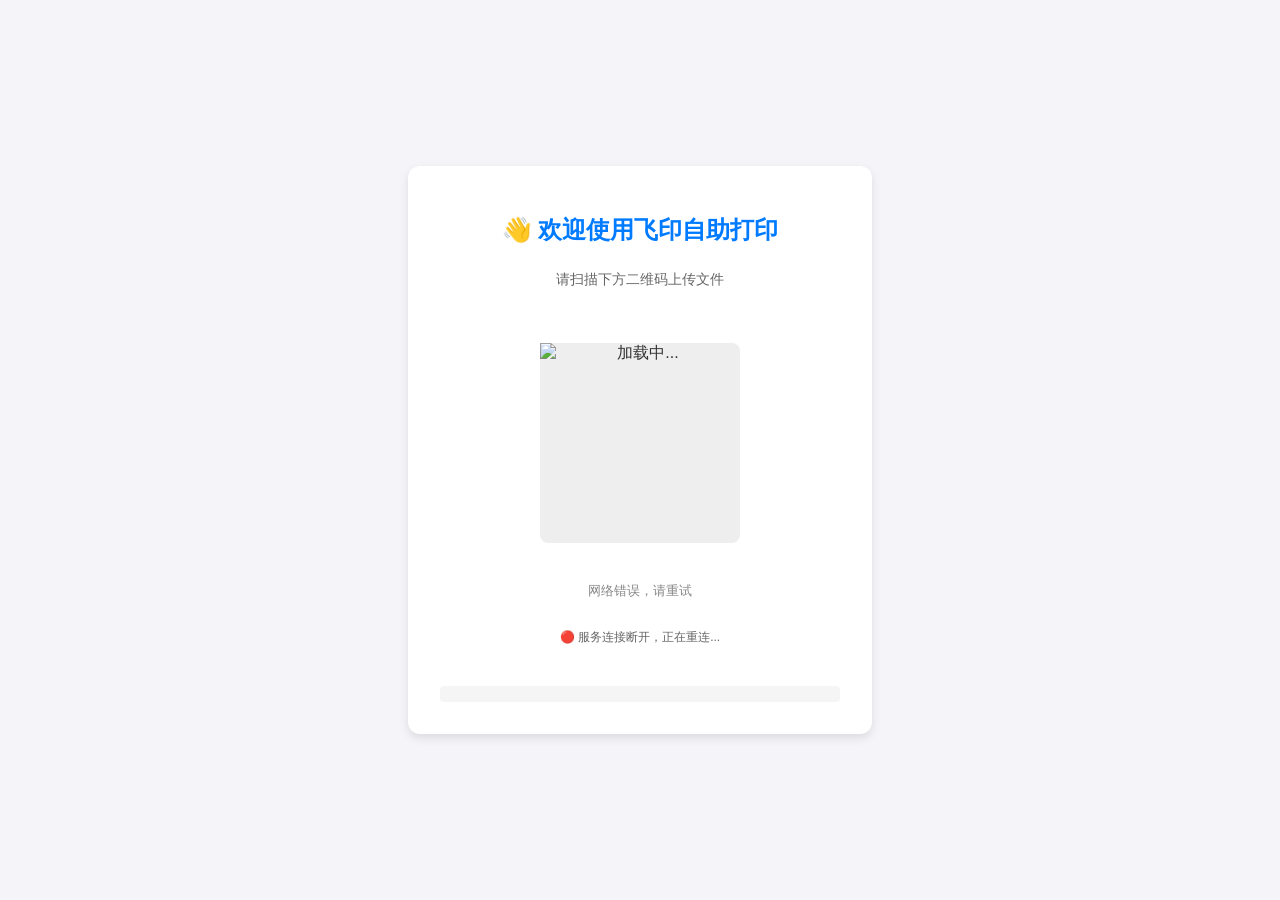
==== static/index.html @ 8183a272 "feat: 添加Web前端界面并改进WebSocket消息处理 - 新增静态Web界面（HTML/CSS/JS）支持文件上传、预览和打印设置 - 扩展CloudAuthClient支持按scope获取" ====
<!DOCTYPE html>
<html lang="zh-CN">
<head>
    <meta charset="UTF-8">
    <meta name="viewport" content="width=device-width, initial-scale=1.0">
    <title>飞印自助打印</title>
    <link rel="stylesheet" href="/static/style.css">
</head>
<body>
    <div class="container">
        <!-- 状态1: 扫码上传 -->
        <div id="scan-section" class="section active">
            <h1>👋 欢迎使用飞印自助打印</h1>
            <p class="subtitle">请扫描下方二维码上传文件</p>
            <div class="qr-container">
                <img id="qr-code" src="" alt="加载中..." />
            </div>
            <div class="status-text" id="scan-status">正在生成二维码...</div>
            <div id="connection-status" class="status-text" style="font-size: 12px; color: #666; margin-top: 5px;">连接中...</div>
            <div id="debug-url" class="debug-info"></div>
        </div>

        <!-- 状态2: 预览与设置 -->
        <div id="preview-section" class="section">
            <h1>📄 打印预览与设置</h1>
            
            <div class="file-info-card">
                <h3>文件信息</h3>
                <div class="info-row">
                    <span class="label">文件名:</span>
                    <span class="value" id="file-name">-</span>
                </div>
                <div class="info-row">
                    <span class="label">大小:</span>
                    <span class="value" id="file-size">-</span>
                </div>
                <div class="info-row">
                    <span class="label">类型:</span>
                    <span class="value" id="file-type">-</span>
                </div>
            </div>

            <div class="settings-form">
                <div class="form-group">
                    <label>打印份数</label>
                    <div class="counter">
                        <button onclick="updateCopies(-1)">-</button>
                        <input type="number" id="copies" value="1" min="1" readonly>
                        <button onclick="updateCopies(1)">+</button>
                    </div>
                </div>

                <div class="form-group">
                    <label>色彩模式</label>
                    <select id="color-mode">
                        <option value="Grayscale">黑白 (Grayscale)</option>
                        <option value="Color">彩色 (Color)</option>
                    </select>
                </div>

                <div class="form-group">
                    <label>纸张大小</label>
                    <select id="paper-size">
                        <option value="A4">A4</option>
                        <option value="Letter">Letter</option>
                    </select>
                </div>

                <div class="form-group">
                    <label>双面打印</label>
                    <select id="duplex">
                        <option value="None">单面 (None)</option>
                        <option value="LongEdge">长边翻转 (LongEdge)</option>
                        <option value="ShortEdge">短边翻转 (ShortEdge)</option>
                    </select>
                </div>
            </div>

            <div class="actions">
                <button class="btn btn-secondary" onclick="resetState()">取消</button>
                <button class="btn btn-primary" onclick="submitPrint()">✅ 确认打印</button>
            </div>
        </div>

        <!-- 状态3: 打印中/完成 -->
        <div id="printing-section" class="section">
            <h1 id="printing-title">🖨️ 正在打印...</h1>
            <p class="subtitle" id="printing-message">系统正在处理您的文档，请勿离开...</p>
            <div class="progress-bar">
                <div class="progress-fill"></div>
            </div>
            <button id="return-btn" class="btn btn-secondary hidden" onclick="resetState()">返回首页</button>
        </div>
    </div>

    <script src="/static/app.js"></script>
</body>
</html>
---- static/style.css ----
body {
    font-family: 'Segoe UI', Tahoma, Geneva, Verdana, sans-serif;
    background-color: #f4f4f9;
    color: #333;
    display: flex;
    justify-content: center;
    align-items: center;
    height: 100vh;
    margin: 0;
}

.container {
    background: #fff;
    padding: 2rem;
    border-radius: 12px;
    box-shadow: 0 4px 10px rgba(0, 0, 0, 0.1);
    text-align: center;
    width: 90%;
    max-width: 400px;
    transition: all 0.3s ease;
}

.section {
    display: none;
    flex-direction: column;
    gap: 1.5rem;
}

.section.active {
    display: flex;
}

h1 {
    font-size: 1.5rem;
    margin-bottom: 0.5rem;
    color: #007bff;
}

.subtitle {
    color: #666;
    margin-top: -0.5rem;
    font-size: 0.9rem;
}

.qr-container {
    margin: 1rem auto;
    width: 200px;
    height: 200px;
    background: #eee;
    display: flex;
    justify-content: center;
    align-items: center;
    border-radius: 8px;
}

#qr-code {
    width: 100%;
    height: 100%;
    object-fit: contain;
}

.status-text {
    font-size: 0.8rem;
    color: #888;
}

.debug-info {
    margin-top: 1rem;
    font-size: 0.75rem;
    color: #999;
    word-break: break-all;
    font-family: monospace;
    padding: 0.5rem;
    background: #f5f5f5;
    border-radius: 4px;
}

.file-info-card {
    background: #f8f9fa;
    padding: 1rem;
    border-radius: 8px;
    text-align: left;
}

.info-row {
    display: flex;
    justify-content: space-between;
    margin-bottom: 0.5rem;
}

.label {
    font-weight: bold;
    color: #555;
}

.settings-form {
    text-align: left;
}

.form-group {
    margin-bottom: 1rem;
}

.form-group label {
    display: block;
    margin-bottom: 0.3rem;
    font-weight: 500;
}

select, input {
    width: 100%;
    padding: 0.5rem;
    border: 1px solid #ddd;
    border-radius: 4px;
}

.counter {
    display: flex;
    gap: 0.5rem;
}

.counter button {
    padding: 0.5rem 1rem;
    background: #e9ecef;
    border: none;
    border-radius: 4px;
    cursor: pointer;
}

.actions {
    display: flex;
    gap: 1rem;
    justify-content: space-between;
}

.btn {
    padding: 0.75rem 1.5rem;
    border: none;
    border-radius: 6px;
    cursor: pointer;
    font-weight: 600;
    transition: background 0.2s;
}

.btn-primary {
    background: #007bff;
    color: #fff;
    flex: 2;
}

.btn-secondary {
    background: #e9ecef;
    color: #333;
    flex: 1;
}

.progress-bar {
    width: 100%;
    height: 8px;
    background: #eee;
    border-radius: 4px;
    overflow: hidden;
}

.progress-fill {
    height: 100%;
    background: #28a745;
    width: 0%;
    transition: width 0.3s ease;
}

.hidden {
    display: none;
}
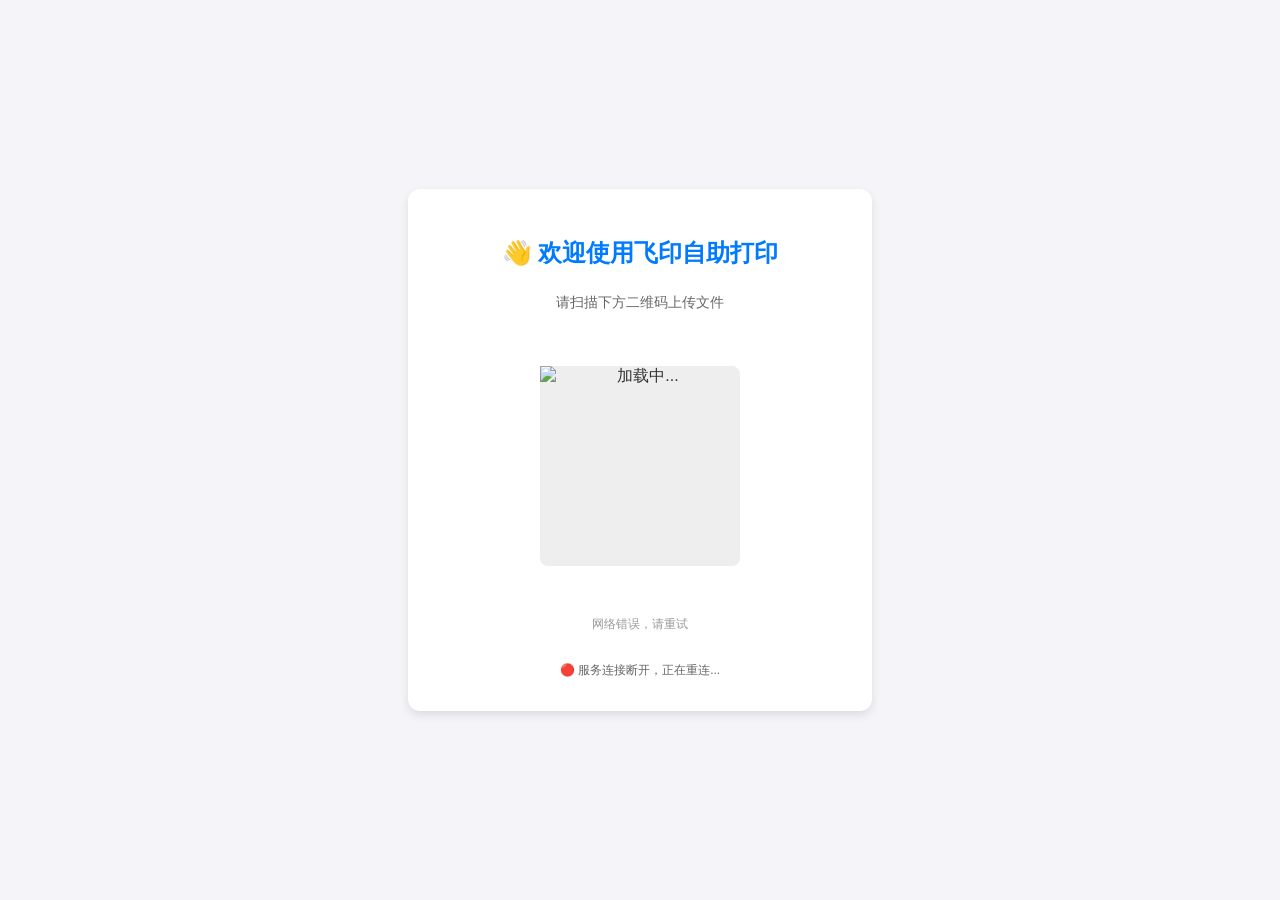
==== commit 2aecb1c6: "refactor(cloud): 重构云端心跳和打印机状态上传逻辑，集成WebSocket - 移除CloudAPIClient中HTTP心跳发送接口，改为通过WebSocket发送心跳 - 新增He" ====
--- a/static/index.html
+++ b/static/index.html
@@ -14,29 +14,28 @@
             <p class="subtitle">请扫描下方二维码上传文件</p>
             <div class="qr-container">
                 <img id="qr-code" src="" alt="加载中..." />
+                <div id="qr-loading" class="qr-loading" style="display: none;">
+                    <div class="spinner"></div>
+                    <p>正在刷新二维码...</p>
+                </div>
             </div>
-            <div class="status-text" id="scan-status">正在生成二维码...</div>
+            <div id="qr-expiry" class="status-text" style="font-size: 12px; color: #999; margin-top: 10px;"></div>
+            <button id="refresh-qr-btn" class="btn btn-secondary" onclick="refreshQRCode()" style="margin-top: 10px; display: none;">🔄 刷新二维码</button>
             <div id="connection-status" class="status-text" style="font-size: 12px; color: #666; margin-top: 5px;">连接中...</div>
-            <div id="debug-url" class="debug-info"></div>
         </div>
 
         <!-- 状态2: 预览与设置 -->
         <div id="preview-section" class="section">
             <h1>📄 打印预览与设置</h1>
             
-            <div class="file-info-card">
-                <h3>文件信息</h3>
-                <div class="info-row">
-                    <span class="label">文件名:</span>
-                    <span class="value" id="file-name">-</span>
+            <div class="preview-card">
+                <div class="preview-body">
+                    <img id="preview-image" src="" alt="预览加载中" />
                 </div>
-                <div class="info-row">
-                    <span class="label">大小:</span>
-                    <span class="value" id="file-size">-</span>
-                </div>
-                <div class="info-row">
-                    <span class="label">类型:</span>
-                    <span class="value" id="file-type">-</span>
+                <div class="preview-pager">
+                    <button id="preview-prev" class="pager-btn" onclick="changePreviewPage(-1)">←</button>
+                    <span id="page-indicator">1/1</span>
+                    <button id="preview-next" class="pager-btn" onclick="changePreviewPage(1)">→</button>
                 </div>
             </div>
 
@@ -44,35 +43,20 @@
                 <div class="form-group">
                     <label>打印份数</label>
                     <div class="counter">
-                        <button onclick="updateCopies(-1)">-</button>
+                        <button class="counter-btn" onclick="updateCopies(-1)">−</button>
                         <input type="number" id="copies" value="1" min="1" readonly>
-                        <button onclick="updateCopies(1)">+</button>
+                        <button class="counter-btn" onclick="updateCopies(1)">+</button>
                     </div>
                 </div>
 
                 <div class="form-group">
                     <label>色彩模式</label>
-                    <select id="color-mode">
-                        <option value="Grayscale">黑白 (Grayscale)</option>
-                        <option value="Color">彩色 (Color)</option>
-                    </select>
-                </div>
-
-                <div class="form-group">
-                    <label>纸张大小</label>
-                    <select id="paper-size">
-                        <option value="A4">A4</option>
-                        <option value="Letter">Letter</option>
-                    </select>
+                    <div id="color-options" class="option-group"></div>
                 </div>
 
                 <div class="form-group">
                     <label>双面打印</label>
-                    <select id="duplex">
-                        <option value="None">单面 (None)</option>
-                        <option value="LongEdge">长边翻转 (LongEdge)</option>
-                        <option value="ShortEdge">短边翻转 (ShortEdge)</option>
-                    </select>
+                    <div id="duplex-options" class="option-group"></div>
                 </div>
             </div>
 
@@ -89,8 +73,11 @@
             <div class="progress-bar">
                 <div class="progress-fill"></div>
             </div>
+            <div id="printing-countdown" class="status-text" style="font-size: 14px; color: #666; margin-top: 10px; display: none;"></div>
             <button id="return-btn" class="btn btn-secondary hidden" onclick="resetState()">返回首页</button>
         </div>
+
+
     </div>
 
     <script src="/static/app.js"></script>
--- a/static/style.css
+++ b/static/style.css
@@ -51,12 +51,50 @@
     justify-content: center;
     align-items: center;
     border-radius: 8px;
+    position: relative;
 }
 
 #qr-code {
     width: 100%;
     height: 100%;
     object-fit: contain;
+}
+
+/* 二维码加载遮罩 */
+.qr-loading {
+    position: absolute;
+    top: 0;
+    left: 0;
+    width: 100%;
+    height: 100%;
+    background: rgba(255, 255, 255, 0.95);
+    display: flex;
+    flex-direction: column;
+    justify-content: center;
+    align-items: center;
+    border-radius: 8px;
+    z-index: 10;
+}
+
+.qr-loading p {
+    margin-top: 0.5rem;
+    font-size: 0.85rem;
+    color: #666;
+}
+
+/* 加载动画 */
+.spinner {
+    width: 40px;
+    height: 40px;
+    border: 4px solid #f3f3f3;
+    border-top: 4px solid #007bff;
+    border-radius: 50%;
+    animation: spin 1s linear infinite;
+}
+
+@keyframes spin {
+    0% { transform: rotate(0deg); }
+    100% { transform: rotate(360deg); }
 }
 
 .status-text {
@@ -82,6 +120,56 @@
     text-align: left;
 }
 
+.preview-card {
+    background: #f8f9fa;
+    padding: 0.75rem;
+    border-radius: 8px;
+    text-align: left;
+}
+
+.preview-body {
+    border: 1px dashed #d0d5db;
+    border-radius: 8px;
+    background: #eef1f4;
+    padding: 0.6rem;
+    display: flex;
+    align-items: center;
+    justify-content: center;
+    min-height: 180px;
+}
+
+.preview-pager {
+    display: flex;
+    align-items: center;
+    justify-content: center;
+    gap: 0.75rem;
+    margin-top: 0.75rem;
+}
+
+.pager-btn {
+    width: 36px;
+    height: 36px;
+    border-radius: 8px;
+    border: 1px solid #e2e6ea;
+    background: #f8f9fb;
+    font-weight: 700;
+    cursor: pointer;
+}
+
+.pager-btn:disabled {
+    opacity: 0.5;
+    cursor: not-allowed;
+}
+
+#preview-image {
+    max-width: 100%;
+    max-height: 300px;
+    object-fit: contain;
+    background: #fff;
+    box-shadow: 0 0 0 1px #cfd4dc, 0 2px 6px rgba(0, 0, 0, 0.06);
+    border-radius: 4px;
+}
+
 .info-row {
     display: flex;
     justify-content: space-between;
@@ -93,18 +181,17 @@
     color: #555;
 }
 
-.settings-form {
-    text-align: left;
-}
-
 .form-group {
-    margin-bottom: 1rem;
+    margin-bottom: 0.75rem;
+    display: flex;
+    align-items: center;
+    gap: 0.75rem;
 }
 
 .form-group label {
-    display: block;
-    margin-bottom: 0.3rem;
+    margin-bottom: 0;
     font-weight: 500;
+    min-width: 72px;
 }
 
 select, input {
@@ -117,14 +204,65 @@
 .counter {
     display: flex;
     gap: 0.5rem;
-}
-
-.counter button {
-    padding: 0.5rem 1rem;
-    background: #e9ecef;
-    border: none;
-    border-radius: 4px;
+    flex: 1;
+}
+
+.counter-btn {
+    width: 40px;
+    height: 40px;
+    padding: 0;
+    background: #f1f3f5;
+    border: 1px solid #e2e6ea;
+    border-radius: 8px;
     cursor: pointer;
+    font-size: 1.2rem;
+    font-weight: 700;
+    color: #333;
+}
+
+.counter-btn:active {
+    transform: translateY(1px);
+}
+
+.option-group,
+.option-grid {
+    display: grid;
+    gap: 0.5rem;
+}
+
+.option-group {
+    grid-template-columns: repeat(3, minmax(0, 1fr));
+    flex: 1;
+}
+
+.option-grid {
+    grid-template-columns: repeat(3, minmax(0, 1fr));
+}
+
+.option-button {
+    padding: 0.55rem 0.75rem;
+    border: 1px solid #e2e6ea;
+    border-radius: 8px;
+    background: #f8f9fb;
+    color: #333;
+    font-weight: 600;
+    cursor: pointer;
+    text-align: center;
+    transition: all 0.15s ease;
+    user-select: none;
+}
+
+.option-button.active {
+    border-color: #007bff;
+    background: #e7f1ff;
+    color: #0b5ed7;
+}
+
+.option-button.disabled {
+    border-color: #eee;
+    background: #f5f5f5;
+    color: #aaa;
+    cursor: not-allowed;
 }
 
 .actions {
@@ -172,3 +310,128 @@
 .hidden {
     display: none;
 }
+
+body.admin-page {
+    align-items: flex-start;
+    padding: 2rem 0;
+}
+
+.admin-container {
+    max-width: 1100px;
+    text-align: left;
+}
+
+.admin-grid {
+    display: grid;
+    grid-template-columns: repeat(2, minmax(0, 1fr));
+    gap: 1.5rem;
+}
+
+.admin-card {
+    border: 1px solid #eee;
+    border-radius: 10px;
+    padding: 1rem;
+    background: #fff;
+}
+
+.card-header {
+    display: flex;
+    align-items: center;
+    justify-content: space-between;
+    gap: 1rem;
+    margin-bottom: 0.75rem;
+}
+
+.list {
+    display: flex;
+    flex-direction: column;
+    gap: 0.75rem;
+    max-height: 60vh;
+    overflow: auto;
+}
+
+.list-item {
+    border: 1px solid #eee;
+    border-radius: 8px;
+    padding: 0.75rem;
+    display: flex;
+    align-items: center;
+    justify-content: space-between;
+    gap: 0.75rem;
+}
+
+.item-title {
+    font-weight: 600;
+}
+
+.item-subtitle {
+    color: #666;
+    font-size: 0.85rem;
+}
+
+.item-meta {
+    color: #999;
+    font-size: 0.8rem;
+}
+
+.item-actions {
+    display: flex;
+    gap: 0.5rem;
+}
+
+.btn-danger {
+    background: #dc3545;
+    color: #fff;
+}
+
+.btn-outline {
+    background: #fff;
+    border: 1px solid #ddd;
+    color: #333;
+}
+
+.badge {
+    display: inline-block;
+    padding: 0.15rem 0.5rem;
+    border-radius: 999px;
+    font-size: 0.75rem;
+    background: #e7f1ff;
+    color: #0d6efd;
+}
+
+.badge-success {
+    background: #e7f7ef;
+    color: #1e7e34;
+}
+
+.badge-danger {
+    background: #ffe6e9;
+    color: #c82333;
+}
+
+.disabled-message {
+    color: #b00020;
+    font-size: 0.9rem;
+}
+
+.node-status {
+    display: flex;
+    align-items: center;
+    gap: 0.5rem;
+    font-size: 0.9rem;
+}
+
+.empty {
+    color: #777;
+    font-size: 0.9rem;
+    padding: 0.75rem;
+    text-align: center;
+    border: 1px dashed #ddd;
+    border-radius: 8px;
+}
+
+@media (max-width: 900px) {
+    .admin-grid {
+        grid-template-columns: 1fr;
+    }
+}
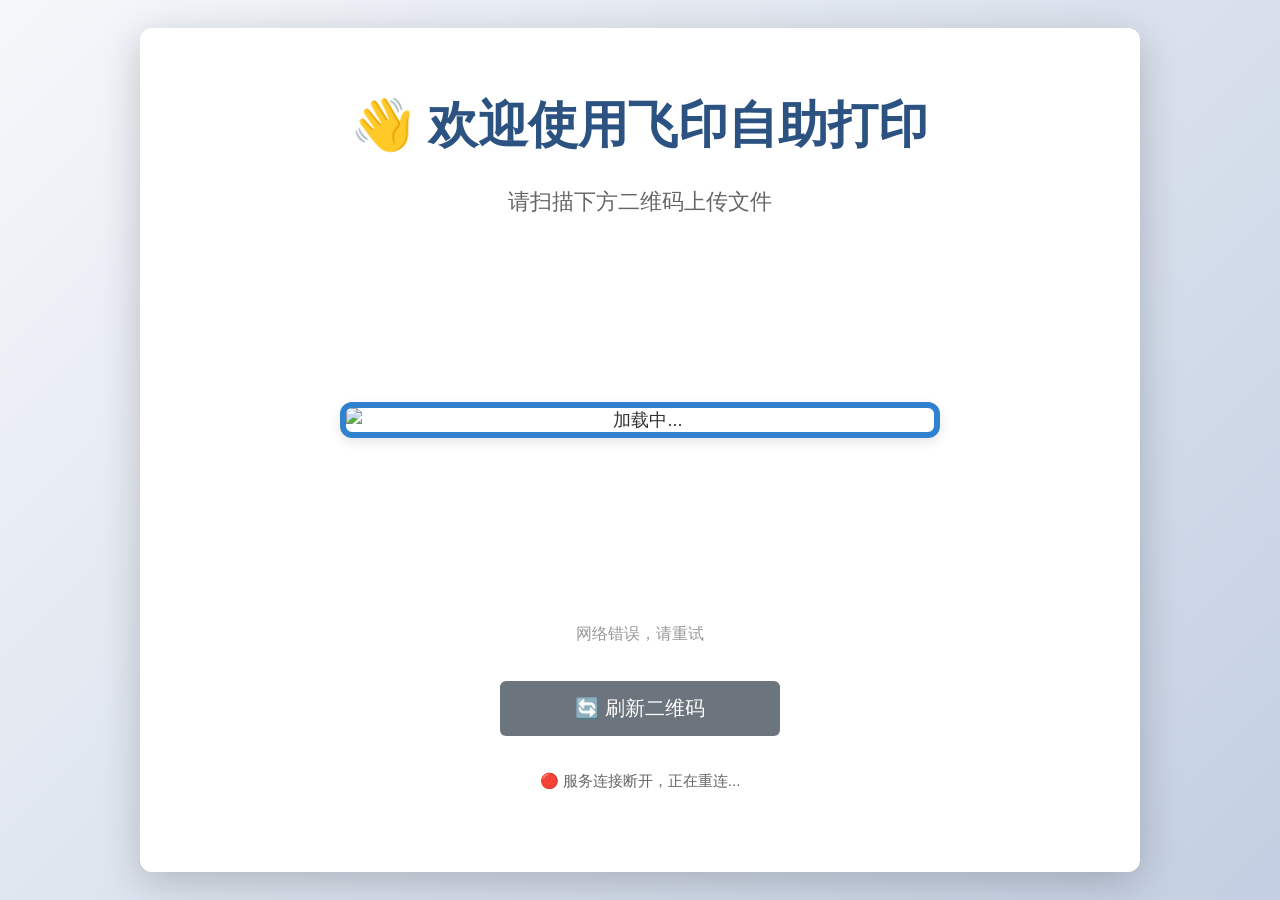
==== commit 34c97ad4: "feat: Enhance printer management and UI improvements - Added event handling for printer addition, de" ====
--- a/static/index.html
+++ b/static/index.html
@@ -31,11 +31,16 @@
             <div class="preview-card">
                 <div class="preview-body">
                     <img id="preview-image" src="" alt="预览加载中" />
-                </div>
-                <div class="preview-pager">
-                    <button id="preview-prev" class="pager-btn" onclick="changePreviewPage(-1)">←</button>
-                    <span id="page-indicator">1/1</span>
-                    <button id="preview-next" class="pager-btn" onclick="changePreviewPage(1)">→</button>
+                    <div id="preview-error" class="preview-overlay" style="display: none;">
+                        <div class="error-icon">❌</div>
+                        <p id="preview-error-msg">预览生成失败</p>
+                        <button class="btn btn-outline btn-sm" onclick="requestPreview()">重试</button>
+                    </div>
+                    <div class="preview-pager">
+                        <button id="preview-prev" class="pager-btn" onclick="changePreviewPage(-1)">←</button>
+                        <span id="page-indicator">1/1</span>
+                        <button id="preview-next" class="pager-btn" onclick="changePreviewPage(1)">→</button>
+                    </div>
                 </div>
             </div>
 
--- a/static/style.css
+++ b/static/style.css
@@ -1,67 +1,622 @@
+/* ==================== 基础样式 ==================== */
+* {
+    margin: 0;
+    padding: 0;
+    box-sizing: border-box;
+}
+
 body {
-    font-family: 'Segoe UI', Tahoma, Geneva, Verdana, sans-serif;
-    background-color: #f4f4f9;
+    font-family: -apple-system, BlinkMacSystemFont, "Segoe UI", Roboto, "Helvetica Neue", Arial, sans-serif;
+    background: linear-gradient(135deg, #f5f7fa 0%, #c3cfe2 100%);
+    min-height: 100vh;
+    padding: 1rem;
     color: #333;
     display: flex;
+    align-items: center;
     justify-content: center;
-    align-items: center;
-    height: 100vh;
-    margin: 0;
+    overflow-y: auto;
 }
 
 .container {
-    background: #fff;
-    padding: 2rem;
+    max-width: 600px;
+    width: 100%;
+    max-height: 95vh;
+    margin: 0 auto;
+    background: white;
     border-radius: 12px;
-    box-shadow: 0 4px 10px rgba(0, 0, 0, 0.1);
-    text-align: center;
-    width: 90%;
-    max-width: 400px;
-    transition: all 0.3s ease;
-}
-
+    box-shadow: 0 10px 40px rgba(0, 0, 0, 0.2);
+    padding: 1.5rem;
+    overflow-y: auto;
+    display: flex;
+    flex-direction: column;
+}
+
+/* Admin 页面容器样式 */
+.admin-container {
+    max-width: 1200px;
+}
+
+h1 {
+    font-size: 2rem;
+    margin-bottom: 0.5rem;
+    color: #2c5282;
+    text-align: center;
+}
+
+.subtitle {
+    color: #666;
+    margin-bottom: 2rem;
+    font-size: 0.95rem;
+    text-align: center;
+}
+
+/* ==================== 页面切换 ==================== */
 .section {
     display: none;
+}
+
+.section.active {
+    display: block !important;
+    animation: fadeIn 0.3s ease;
+}
+
+/* 确保 section 内部元素垂直排列 */
+.section > * {
+    display: block;
+    width: 100%;
+}
+
+@keyframes fadeIn {
+    from {
+        opacity: 0;
+        transform: translateY(10px);
+    }
+    to {
+        opacity: 1;
+        transform: translateY(0);
+    }
+}
+
+/* ==================== 二维码区域 ==================== */
+.qr-container {
+    display: flex;
+    justify-content: center;
+    align-items: center;
+    margin: 2rem auto;
+    min-height: 300px;
+    position: relative;
+    width: 100%;
+    text-align: center;
+}
+
+.qr-container img {
+    max-width: 300px;
+    width: 100%;
+    height: auto;
+    border: 4px solid #3182ce;
+    border-radius: 12px;
+    box-shadow: 0 4px 12px rgba(0, 0, 0, 0.1);
+    display: block;
+    margin: 0 auto;
+}
+
+.qr-loading {
+    position: absolute;
+    top: 0;
+    left: 0;
+    right: 0;
+    bottom: 0;
+    background: rgba(255, 255, 255, 0.95);
+    display: flex;
     flex-direction: column;
+    justify-content: center;
+    align-items: center;
+    border-radius: 12px;
+    z-index: 10;
+    text-align: center;
+}
+
+.spinner {
+    border: 4px solid #f3f3f3;
+    border-top: 4px solid #3182ce;
+    border-radius: 50%;
+    width: 40px;
+    height: 40px;
+    animation: spin 1s linear infinite;
+    margin: 0 auto 1rem;
+}
+
+@keyframes spin {
+    0% { transform: rotate(0deg); }
+    100% { transform: rotate(360deg); }
+}
+
+/* ==================== 预览卡片 ==================== */
+.preview-card {
+    border: 1px solid #e0e0e0;
+    border-radius: 8px;
+    overflow: hidden;
+    margin-bottom: 1rem;
+    flex-shrink: 0;
+}
+
+.preview-body {
+    position: relative;
+    background: #f8f9fa;
+    display: flex;
+    justify-content: center;
+    align-items: center;
+    min-height: 250px;
+    max-height: 280px;
+    overflow: hidden;
+}
+
+.preview-body img {
+    max-width: 100%;
+    max-height: 280px;
+    object-fit: contain;
+}
+
+/* 预览翻页 - 悬浮按钮 */
+.preview-pager {
+    position: absolute;
+    top: 0;
+    left: 0;
+    right: 0;
+    bottom: 0;
+    display: flex;
+    justify-content: space-between;
+    align-items: center;
+    pointer-events: none;
+    padding: 0 0.5rem;
+}
+
+.pager-btn {
+    padding: 0.75rem 1rem;
+    border: none;
+    background: rgba(0, 0, 0, 0.3);
+    border-radius: 6px;
+    cursor: pointer;
+    font-size: 1.5rem;
+    color: white;
+    transition: all 0.2s;
+    pointer-events: all;
+    backdrop-filter: blur(4px);
+}
+
+.pager-btn:hover {
+    background: rgba(49, 130, 206, 0.8);
+}
+
+.pager-btn:disabled {
+    opacity: 0.2;
+    cursor: not-allowed;
+}
+
+#page-indicator {
+    position: absolute;
+    top: 0.75rem;
+    left: 50%;
+    transform: translateX(-50%);
+    background: rgba(0, 0, 0, 0.6);
+    color: white;
+    padding: 0.3rem 0.8rem;
+    border-radius: 12px;
+    font-size: 0.85rem;
+    font-weight: 500;
+    pointer-events: none;
+    backdrop-filter: blur(4px);
+}
+
+/* ==================== 设置表单 ==================== */
+.settings-form {
+    margin-bottom: 1rem;
+    flex-shrink: 0;
+}
+
+.form-group {
+    display: flex;
+    align-items: center;
+    gap: 1rem;
+    margin-bottom: 1rem;
+}
+
+.form-group label {
+    flex-shrink: 0;
+    width: 80px;
+    font-weight: 600;
+    color: #333;
+    text-align: right;
+}
+
+.counter {
+    display: flex;
+    align-items: center;
+    gap: 1rem;
+    max-width: 240px;
+    margin-left: auto;
+}
+
+.counter-btn {
+    width: 40px;
+    height: 40px;
+    border: 2px solid #3182ce;
+    background: white;
+    border-radius: 6px;
+    cursor: pointer;
+    font-size: 1.5rem;
+    color: #3182ce;
+    transition: all 0.2s;
+}
+
+.counter-btn:hover {
+    background: #3182ce;
+    color: white;
+}
+
+.counter input {
+    width: 80px;
+    text-align: center;
+    font-size: 1.2rem;
+    font-weight: 600;
+    border: 2px solid #e0e0e0;
+    border-radius: 6px;
+    padding: 0.5rem;
+}
+
+.option-group {
+    display: flex;
+    gap: 0.75rem;
+    flex-wrap: wrap;
+    flex: 1;
+}
+
+.option-btn {
+    flex: 1;
+    min-width: 100px;
+    padding: 0.75rem 1rem;
+    border: 2px solid #e0e0e0;
+    background: white;
+    border-radius: 6px;
+    cursor: pointer;
+    transition: all 0.2s;
+    font-size: 0.9rem;
+}
+
+.option-btn:hover {
+    border-color: #3182ce;
+}
+
+.option-btn.active {
+    background: #3182ce;
+    color: white;
+    border-color: #3182ce;
+}
+
+/* ==================== 操作按钮 ==================== */
+.actions {
+    display: flex;
+    gap: 1rem;
+    justify-content: center;
+    margin-top: 1.5rem;
+}
+
+.actions .btn {
+    flex: 1;
+    padding: 0.75rem 1.5rem;
+    font-size: 1rem;
+}
+
+/* ==================== 进度条 ==================== */
+.progress-bar {
+    width: 100%;
+    height: 8px;
+    background: #e0e0e0;
+    border-radius: 4px;
+    overflow: hidden;
+    margin: 2rem 0;
+    position: relative;
+}
+
+.progress-fill {
+    height: 100%;
+    background: linear-gradient(90deg, #3182ce 0%, #2c5282 100%);
+    width: 30%;
+    animation: indeterminate 1.5s ease-in-out infinite;
+    border-radius: 4px;
+}
+
+@keyframes indeterminate {
+    0% {
+        transform: translateX(-100%);
+    }
+    50% {
+        transform: translateX(350%);
+    }
+    100% {
+        transform: translateX(-100%);
+    }
+}
+
+.hidden {
+    display: none !important;
+}
+
+/* 状态文字居中 */
+.status-text {
+    text-align: center;
+    width: 100%;
+}
+
+/* ==================== 节点状态 ==================== */
+.node-status-row {
+    display: flex;
+    align-items: center;
+    margin-bottom: 1.5rem;
+}
+
+.node-status {
+    padding: 0.5rem 1rem;
+    border-radius: 6px;
+    font-weight: 500;
+    font-size: 0.9rem;
+}
+
+.node-status.online {
+    background: #d4edda;
+    color: #155724;
+}
+
+.node-status.offline {
+    background: #f8d7da;
+    color: #721c24;
+}
+
+.node-status.unknown {
+    background: #fff3cd;
+    color: #856404;
+}
+
+/* ==================== 按钮样式 ==================== */
+.btn {
+    padding: 0.6rem 1.2rem;
+    border: none;
+    border-radius: 6px;
+    cursor: pointer;
+    font-size: 0.9rem;
+    font-weight: 500;
+    transition: all 0.3s ease;
+    display: inline-block;
+    text-align: center;
+}
+
+.btn-primary {
+    background: #3182ce;
+    color: white;
+}
+
+.btn-primary:hover {
+    background: #2c5282;
+    transform: translateY(-2px);
+    box-shadow: 0 4px 12px rgba(49, 130, 206, 0.4);
+}
+
+.btn-secondary {
+    background: #6c757d;
+    color: white;
+}
+
+.btn-secondary:hover {
+    background: #5a6268;
+}
+
+.btn-outline {
+    background: transparent;
+    border: 2px solid #3182ce;
+    color: #3182ce;
+}
+
+.btn-outline:hover {
+    background: #3182ce;
+    color: white;
+}
+
+.btn-sm {
+    padding: 0.4rem 1rem;
+    font-size: 0.85rem;
+}
+
+.btn-danger {
+    background: #dc3545;
+    color: white;
+}
+
+.btn-danger:hover {
+    background: #c82333;
+}
+
+.btn:disabled {
+    opacity: 0.5;
+    cursor: not-allowed;
+}
+
+/* ==================== Admin 页面网格 ==================== */
+.admin-grid {
+    display: grid;
+    grid-template-columns: 1fr 1fr;
     gap: 1.5rem;
-}
-
-.section.active {
-    display: flex;
-}
-
-h1 {
-    font-size: 1.5rem;
+    margin-bottom: 1.5rem;
+}
+
+@media (max-width: 768px) {
+    .admin-grid {
+        grid-template-columns: 1fr;
+    }
+}
+
+.admin-card {
+    border: 1px solid #e0e0e0;
+    border-radius: 8px;
+    overflow: hidden;
+}
+
+.card-header {
+    background: #f8f9fa;
+    padding: 1rem;
+    display: flex;
+    justify-content: space-between;
+    align-items: center;
+    border-bottom: 1px solid #e0e0e0;
+}
+
+.card-header h2 {
+    font-size: 1.2rem;
+    margin: 0;
+    color: #333;
+}
+
+.list {
+    padding: 1rem;
+    max-height: 400px;
+    overflow-y: auto;
+}
+
+.list:empty::before {
+    content: "暂无数据";
+    color: #999;
+    font-style: italic;
+    display: block;
+    text-align: center;
+    padding: 2rem;
+}
+
+/* ==================== 打印机项 ==================== */
+.printer-item {
+    padding: 1rem;
+    margin-bottom: 0.75rem;
+    border: 1px solid #e0e0e0;
+    border-radius: 6px;
+    background: #fafafa;
+    transition: all 0.2s ease;
+}
+
+.printer-item:hover {
+    background: #f0f0f0;
+    transform: translateX(4px);
+}
+
+.printer-item.default {
+    border: 2px solid #667eea;
+    background: #f0f4ff;
+}
+
+.printer-name {
+    font-weight: 600;
+    color: #333;
+    margin-bottom: 0.3rem;
+    font-size: 1rem;
+}
+
+.printer-info {
+    font-size: 0.85rem;
+    color: #666;
     margin-bottom: 0.5rem;
-    color: #007bff;
-}
-
-.subtitle {
-    color: #666;
-    margin-top: -0.5rem;
+}
+
+.printer-actions {
+    display: flex;
+    gap: 0.5rem;
+    flex-wrap: wrap;
+    margin-top: 0.75rem;
+}
+
+.default-tag {
+    display: inline-block;
+    background: #667eea;
+    color: white;
+    padding: 0.2rem 0.6rem;
+    border-radius: 4px;
+    font-size: 0.75rem;
+    font-weight: 500;
+    margin-left: 0.5rem;
+}
+
+/* ==================== 状态文本 ==================== */
+.status-text {
+    padding: 1rem;
+    border-radius: 6px;
     font-size: 0.9rem;
-}
-
-.qr-container {
-    margin: 1rem auto;
-    width: 200px;
-    height: 200px;
-    background: #eee;
-    display: flex;
-    justify-content: center;
-    align-items: center;
+    margin-top: 1rem;
+}
+
+.status-text.success {
+    background: #d4edda;
+    color: #155724;
+}
+
+.status-text.error {
+    background: #f8d7da;
+    color: #721c24;
+}
+
+.status-text.info {
+    background: #d1ecf1;
+    color: #0c5460;
+}
+
+.status-text:empty {
+    display: none;
+}
+
+/* 二维码有效期固定高度，避免抖动 */
+#qr-expiry {
+    min-height: 20px;
+}
+
+/* ==================== 加载动画 ==================== */
+.loading {
+    display: inline-block;
+    width: 20px;
+    height: 20px;
+    border: 3px solid #f3f3f3;
+    border-top: 3px solid #667eea;
+    border-radius: 50%;
+    animation: spin 1s linear infinite;
+}
+
+@keyframes spin {
+    0% { transform: rotate(0deg); }
+    100% { transform: rotate(360deg); }
+}
+
+/* ==================== 上传区域样式 ==================== */
+.upload-area {
+    border: 2px dashed #667eea;
     border-radius: 8px;
+    padding: 2rem;
+    text-align: center;
+    cursor: pointer;
+    transition: all 0.3s ease;
+    background: #f8f9fa;
+}
+
+.upload-area:hover {
+    background: #e7f1ff;
+    border-color: #5568d3;
+}
+
+.upload-area.dragover {
+    background: #d4e9ff;
+    border-color: #667eea;
+}
+
+/* ==================== 预览错误提示覆盖层 ==================== */
+.preview-body {
     position: relative;
-}
-
-#qr-code {
-    width: 100%;
-    height: 100%;
-    object-fit: contain;
-}
-
-/* 二维码加载遮罩 */
-.qr-loading {
+    overflow: hidden;
+}
+
+.preview-overlay {
     position: absolute;
     top: 0;
     left: 0;
@@ -72,366 +627,272 @@
     flex-direction: column;
     justify-content: center;
     align-items: center;
-    border-radius: 8px;
-    z-index: 10;
-}
-
-.qr-loading p {
-    margin-top: 0.5rem;
-    font-size: 0.85rem;
-    color: #666;
-}
-
-/* 加载动画 */
-.spinner {
-    width: 40px;
-    height: 40px;
-    border: 4px solid #f3f3f3;
-    border-top: 4px solid #007bff;
-    border-radius: 50%;
-    animation: spin 1s linear infinite;
-}
-
-@keyframes spin {
-    0% { transform: rotate(0deg); }
-    100% { transform: rotate(360deg); }
-}
-
-.status-text {
-    font-size: 0.8rem;
-    color: #888;
-}
-
-.debug-info {
-    margin-top: 1rem;
-    font-size: 0.75rem;
-    color: #999;
-    word-break: break-all;
-    font-family: monospace;
-    padding: 0.5rem;
-    background: #f5f5f5;
+    z-index: 5;
+    text-align: center;
+}
+
+.error-icon {
+    font-size: 2rem;
+    margin-bottom: 0.5rem;
+}
+
+#preview-error-msg {
+    color: #dc3545;
+    font-size: 0.9rem;
+    margin: 0 0 1rem 0;
+    padding: 0 1rem;
+}
+
+/* 确保图片在错误时隐藏 */
+.preview-body.has-error #preview-image {
+    opacity: 0.1;
+}
+
+/* ==================== 响应式设计 ==================== */
+@media (max-width: 768px) {
+    body {
+        padding: 0.5rem;
+    }
+    
+    .container {
+        padding: 1rem;
+        max-height: 98vh;
+        border-radius: 8px;
+    }
+    
+    h1 {
+        font-size: 1.5rem;
+        margin-bottom: 0.5rem;
+    }
+    
+    .subtitle {
+        font-size: 0.85rem;
+        margin-bottom: 1rem;
+    }
+    
+    .qr-container {
+        margin: 1rem auto;
+        min-height: 200px;
+    }
+    
+    .qr-container img {
+        max-width: 250px;
+    }
+    
+    .preview-body {
+        min-height: 180px;
+        max-height: 280px;
+    }
+    
+    .preview-body img {
+        max-height: 280px;
+    }
+    
+    .form-group {
+        margin-bottom: 0.75rem;
+    }
+    
+    .form-group label {
+        font-size: 0.9rem;
+        margin-bottom: 0.4rem;
+    }
+    
+    .btn {
+        padding: 0.5rem 1rem;
+        font-size: 0.85rem;
+    }
+    
+    .actions {
+        gap: 0.75rem;
+    }
+    
+    .actions .btn {
+        max-width: none;
+    }
+    
+    .printer-actions {
+        flex-direction: column;
+    }
+}
+
+/* ==================== 滚动条美化 ==================== */
+.list::-webkit-scrollbar {
+    width: 8px;
+}
+
+.list::-webkit-scrollbar-track {
+    background: #f1f1f1;
     border-radius: 4px;
 }
 
-.file-info-card {
-    background: #f8f9fa;
-    padding: 1rem;
-    border-radius: 8px;
-    text-align: left;
-}
-
-.preview-card {
-    background: #f8f9fa;
-    padding: 0.75rem;
-    border-radius: 8px;
-    text-align: left;
-}
-
-.preview-body {
-    border: 1px dashed #d0d5db;
-    border-radius: 8px;
-    background: #eef1f4;
-    padding: 0.6rem;
-    display: flex;
-    align-items: center;
-    justify-content: center;
-    min-height: 180px;
-}
-
-.preview-pager {
-    display: flex;
-    align-items: center;
-    justify-content: center;
-    gap: 0.75rem;
-    margin-top: 0.75rem;
-}
-
-.pager-btn {
-    width: 36px;
-    height: 36px;
-    border-radius: 8px;
-    border: 1px solid #e2e6ea;
-    background: #f8f9fb;
-    font-weight: 700;
-    cursor: pointer;
-}
-
-.pager-btn:disabled {
-    opacity: 0.5;
-    cursor: not-allowed;
-}
-
-#preview-image {
-    max-width: 100%;
-    max-height: 300px;
-    object-fit: contain;
-    background: #fff;
-    box-shadow: 0 0 0 1px #cfd4dc, 0 2px 6px rgba(0, 0, 0, 0.06);
+.list::-webkit-scrollbar-thumb {
+    background: #888;
     border-radius: 4px;
 }
 
-.info-row {
-    display: flex;
-    justify-content: space-between;
-    margin-bottom: 0.5rem;
-}
-
-.label {
-    font-weight: bold;
-    color: #555;
-}
-
-.form-group {
-    margin-bottom: 0.75rem;
-    display: flex;
-    align-items: center;
-    gap: 0.75rem;
-}
-
-.form-group label {
-    margin-bottom: 0;
-    font-weight: 500;
-    min-width: 72px;
-}
-
-select, input {
-    width: 100%;
-    padding: 0.5rem;
-    border: 1px solid #ddd;
-    border-radius: 4px;
-}
-
-.counter {
-    display: flex;
-    gap: 0.5rem;
-    flex: 1;
-}
-
-.counter-btn {
-    width: 40px;
-    height: 40px;
-    padding: 0;
-    background: #f1f3f5;
-    border: 1px solid #e2e6ea;
-    border-radius: 8px;
-    cursor: pointer;
-    font-size: 1.2rem;
-    font-weight: 700;
-    color: #333;
-}
-
-.counter-btn:active {
-    transform: translateY(1px);
-}
-
-.option-group,
-.option-grid {
-    display: grid;
-    gap: 0.5rem;
-}
-
-.option-group {
-    grid-template-columns: repeat(3, minmax(0, 1fr));
-    flex: 1;
-}
-
-.option-grid {
-    grid-template-columns: repeat(3, minmax(0, 1fr));
-}
-
-.option-button {
-    padding: 0.55rem 0.75rem;
-    border: 1px solid #e2e6ea;
-    border-radius: 8px;
-    background: #f8f9fb;
-    color: #333;
-    font-weight: 600;
-    cursor: pointer;
-    text-align: center;
-    transition: all 0.15s ease;
-    user-select: none;
-}
-
-.option-button.active {
-    border-color: #007bff;
-    background: #e7f1ff;
-    color: #0b5ed7;
-}
-
-.option-button.disabled {
-    border-color: #eee;
-    background: #f5f5f5;
-    color: #aaa;
-    cursor: not-allowed;
-}
-
-.actions {
-    display: flex;
-    gap: 1rem;
-    justify-content: space-between;
-}
-
-.btn {
-    padding: 0.75rem 1.5rem;
-    border: none;
-    border-radius: 6px;
-    cursor: pointer;
-    font-weight: 600;
-    transition: background 0.2s;
-}
-
-.btn-primary {
-    background: #007bff;
-    color: #fff;
-    flex: 2;
-}
-
-.btn-secondary {
-    background: #e9ecef;
-    color: #333;
-    flex: 1;
-}
-
-.progress-bar {
-    width: 100%;
-    height: 8px;
-    background: #eee;
-    border-radius: 4px;
-    overflow: hidden;
-}
-
-.progress-fill {
-    height: 100%;
-    background: #28a745;
-    width: 0%;
-    transition: width 0.3s ease;
-}
-
-.hidden {
-    display: none;
-}
-
-body.admin-page {
-    align-items: flex-start;
-    padding: 2rem 0;
-}
-
-.admin-container {
-    max-width: 1100px;
-    text-align: left;
-}
-
-.admin-grid {
-    display: grid;
-    grid-template-columns: repeat(2, minmax(0, 1fr));
-    gap: 1.5rem;
-}
-
-.admin-card {
-    border: 1px solid #eee;
-    border-radius: 10px;
-    padding: 1rem;
-    background: #fff;
-}
-
-.card-header {
-    display: flex;
-    align-items: center;
-    justify-content: space-between;
-    gap: 1rem;
-    margin-bottom: 0.75rem;
-}
-
-.list {
-    display: flex;
-    flex-direction: column;
-    gap: 0.75rem;
-    max-height: 60vh;
-    overflow: auto;
-}
-
-.list-item {
-    border: 1px solid #eee;
-    border-radius: 8px;
-    padding: 0.75rem;
-    display: flex;
-    align-items: center;
-    justify-content: space-between;
-    gap: 0.75rem;
-}
-
-.item-title {
-    font-weight: 600;
-}
-
-.item-subtitle {
-    color: #666;
-    font-size: 0.85rem;
-}
-
-.item-meta {
-    color: #999;
-    font-size: 0.8rem;
-}
-
-.item-actions {
-    display: flex;
-    gap: 0.5rem;
-}
-
-.btn-danger {
-    background: #dc3545;
-    color: #fff;
-}
-
-.btn-outline {
-    background: #fff;
-    border: 1px solid #ddd;
-    color: #333;
-}
-
-.badge {
-    display: inline-block;
-    padding: 0.15rem 0.5rem;
-    border-radius: 999px;
-    font-size: 0.75rem;
-    background: #e7f1ff;
-    color: #0d6efd;
-}
-
-.badge-success {
-    background: #e7f7ef;
-    color: #1e7e34;
-}
-
-.badge-danger {
-    background: #ffe6e9;
-    color: #c82333;
-}
-
-.disabled-message {
-    color: #b00020;
-    font-size: 0.9rem;
-}
-
-.node-status {
-    display: flex;
-    align-items: center;
-    gap: 0.5rem;
-    font-size: 0.9rem;
-}
-
-.empty {
-    color: #777;
-    font-size: 0.9rem;
-    padding: 0.75rem;
-    text-align: center;
-    border: 1px dashed #ddd;
-    border-radius: 8px;
-}
-
-@media (max-width: 900px) {
-    .admin-grid {
-        grid-template-columns: 1fr;
-    }
-}
+.list::-webkit-scrollbar-thumb:hover {
+    background: #555;
+}
+
+/* ==================== 大屏幕适配 (1920*1080等桌面显示器) ==================== */
+@media (min-width: 1024px) {
+    /* 增大基础字体，所有rem单位会自动放大 */
+    html {
+        font-size: 18px;
+    }
+    
+    /* 增大容器宽度，减少内边距 */
+    .container {
+        max-width: 1000px;
+        padding: 1.5rem;
+    }
+    
+    /* 二维码展示页面优化 */
+    #scan-section h1 {
+        font-size: 2.8rem;
+        margin-top: 2rem;
+        margin-bottom: 1.5rem;
+    }
+    
+    #scan-section .subtitle {
+        font-size: 1.2rem;
+        margin-bottom: 2.5rem;
+    }
+    
+    /* 增大二维码及其容器 */
+    .qr-container {
+        margin: 3rem auto 2rem;
+    }
+    
+    .qr-container img {
+        max-width: 600px;
+        border-width: 6px;
+    }
+    
+    /* 倒计时和刷新按钮缩小并居中 */
+    #qr-expiry {
+        font-size: 16px !important;
+        margin-top: 1.5rem !important;
+    }
+    
+    #refresh-qr-btn {
+        max-width: 280px;
+        margin-left: auto;
+        margin-right: auto;
+        margin-top: 1rem !important;
+        display: block !important;
+        font-size: 1.1rem;
+        padding: 0.8rem 1.5rem;
+    }
+    
+    /* 连接状态样式 */
+    #connection-status {
+        font-size: 15px !important;
+        margin-top: 1rem !important;
+        margin-bottom: 2rem;
+    }
+    
+    /* 预览设置页面优化 */
+    #preview-section h1 {
+        font-size: 2.5rem;
+        margin-bottom: 1.5rem;
+    }
+    
+    /* 预览卡片增加上下留白 */
+    .preview-card {
+        margin-top: 1.5rem;
+        margin-bottom: 2rem;
+    }
+    
+    /* 增大预览区域，最大化加高 */
+    .preview-body {
+        min-height: 600px;
+        max-height: 1200px;
+    }
+    
+    .preview-body img {
+        max-height: 1200px;
+    }
+    
+    /* 增大翻页按钮 */
+    .pager-btn {
+        padding: 1rem 1.5rem;
+        font-size: 2rem;
+    }
+    
+    /* 加宽label并加大字号，增加行间距 */
+    .form-group {
+        margin-bottom: 1.5rem;
+    }
+    
+    .form-group label {
+        width: 120px;
+        font-size: 1.2rem;
+        padding-right: 1rem;
+    }
+    
+    /* 增大份数控件 */
+    .counter {
+        max-width: 350px;
+        justify-content: center;
+    }
+    
+    .counter-btn {
+        width: 55px;
+        height: 55px;
+        font-size: 2rem;
+    }
+    
+    .counter input {
+        width: 110px;
+        font-size: 1.6rem;
+        padding: 0.6rem;
+    }
+    
+    /* 增大选项按钮 */
+    .option-btn {
+        min-width: 130px;
+        padding: 1.1rem 1.6rem;
+        font-size: 1.1rem;
+    }
+    
+    /* 增大操作按钮 */
+    .actions {
+        margin-top: 2rem;
+    }
+    
+    .actions .btn {
+        padding: 1.1rem 2.2rem;
+        font-size: 1.25rem;
+    }
+    
+    /* 打印页面增加留白和高度 - 只在active时应用 */
+    #printing-section.active {
+        padding: 3rem 0;
+        min-height: 500px;
+        display: flex !important;
+        flex-direction: column;
+        justify-content: center;
+    }
+    
+    #printing-section h1 {
+        margin-bottom: 2rem;
+    }
+    
+    #printing-section .subtitle {
+        margin-bottom: 3rem;
+    }
+    
+    #printing-section .progress-bar {
+        margin: 3rem 0;
+    }
+    
+    #printing-section .btn {
+        margin-top: 2rem;
+    }
+    
+    /* 增大进度条 */
+    .progress-bar {
+        height: 12px;
+    }
+}
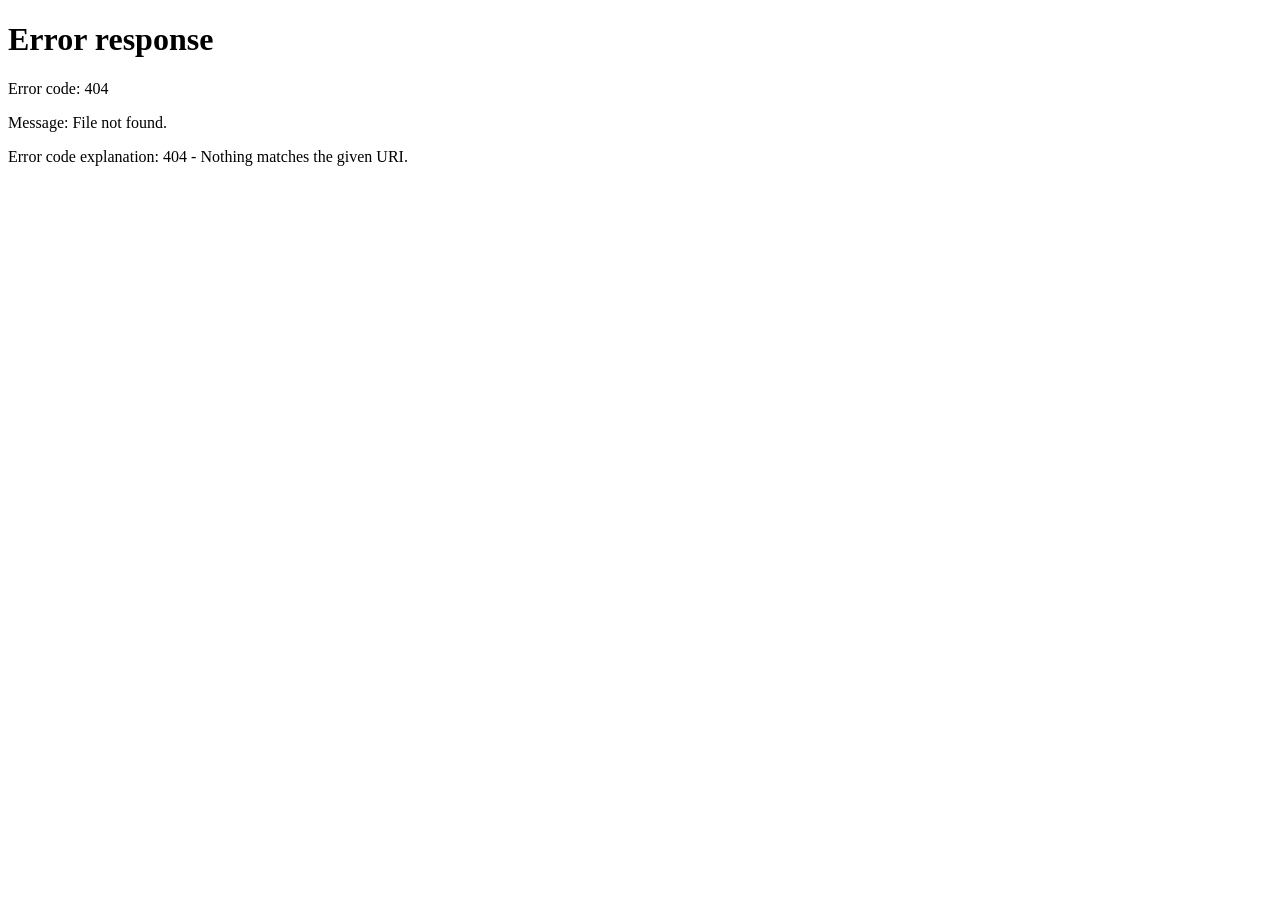
==== commit 359de2e4: "feat: 添加用户界面页面并支持图片缩放模式 - 新增用户登录、预览、打印中和完成页面及样式资源 - 重构管理界面为现代表格布局 - 在预览和打印任务中支持 scale_mode 参数（fit/ac" ====
--- a/static/index.html
+++ b/static/index.html
@@ -1,90 +1,11 @@
-<!DOCTYPE html>
-<html lang="zh-CN">
+﻿<!doctype html>
+<html>
 <head>
-    <meta charset="UTF-8">
-    <meta name="viewport" content="width=device-width, initial-scale=1.0">
-    <title>飞印自助打印</title>
-    <link rel="stylesheet" href="/static/style.css">
+  <meta charset="utf-8">
+  <meta http-equiv="refresh" content="0; url=/static/user/index.html">
+  <title>Fly Print</title>
 </head>
 <body>
-    <div class="container">
-        <!-- 状态1: 扫码上传 -->
-        <div id="scan-section" class="section active">
-            <h1>👋 欢迎使用飞印自助打印</h1>
-            <p class="subtitle">请扫描下方二维码上传文件</p>
-            <div class="qr-container">
-                <img id="qr-code" src="" alt="加载中..." />
-                <div id="qr-loading" class="qr-loading" style="display: none;">
-                    <div class="spinner"></div>
-                    <p>正在刷新二维码...</p>
-                </div>
-            </div>
-            <div id="qr-expiry" class="status-text" style="font-size: 12px; color: #999; margin-top: 10px;"></div>
-            <button id="refresh-qr-btn" class="btn btn-secondary" onclick="refreshQRCode()" style="margin-top: 10px; display: none;">🔄 刷新二维码</button>
-            <div id="connection-status" class="status-text" style="font-size: 12px; color: #666; margin-top: 5px;">连接中...</div>
-        </div>
-
-        <!-- 状态2: 预览与设置 -->
-        <div id="preview-section" class="section">
-            <h1>📄 打印预览与设置</h1>
-            
-            <div class="preview-card">
-                <div class="preview-body">
-                    <img id="preview-image" src="" alt="预览加载中" />
-                    <div id="preview-error" class="preview-overlay" style="display: none;">
-                        <div class="error-icon">❌</div>
-                        <p id="preview-error-msg">预览生成失败</p>
-                        <button class="btn btn-outline btn-sm" onclick="requestPreview()">重试</button>
-                    </div>
-                    <div class="preview-pager">
-                        <button id="preview-prev" class="pager-btn" onclick="changePreviewPage(-1)">←</button>
-                        <span id="page-indicator">1/1</span>
-                        <button id="preview-next" class="pager-btn" onclick="changePreviewPage(1)">→</button>
-                    </div>
-                </div>
-            </div>
-
-            <div class="settings-form">
-                <div class="form-group">
-                    <label>打印份数</label>
-                    <div class="counter">
-                        <button class="counter-btn" onclick="updateCopies(-1)">−</button>
-                        <input type="number" id="copies" value="1" min="1" readonly>
-                        <button class="counter-btn" onclick="updateCopies(1)">+</button>
-                    </div>
-                </div>
-
-                <div class="form-group">
-                    <label>色彩模式</label>
-                    <div id="color-options" class="option-group"></div>
-                </div>
-
-                <div class="form-group">
-                    <label>双面打印</label>
-                    <div id="duplex-options" class="option-group"></div>
-                </div>
-            </div>
-
-            <div class="actions">
-                <button class="btn btn-secondary" onclick="resetState()">取消</button>
-                <button class="btn btn-primary" onclick="submitPrint()">✅ 确认打印</button>
-            </div>
-        </div>
-
-        <!-- 状态3: 打印中/完成 -->
-        <div id="printing-section" class="section">
-            <h1 id="printing-title">🖨️ 正在打印...</h1>
-            <p class="subtitle" id="printing-message">系统正在处理您的文档，请勿离开...</p>
-            <div class="progress-bar">
-                <div class="progress-fill"></div>
-            </div>
-            <div id="printing-countdown" class="status-text" style="font-size: 14px; color: #666; margin-top: 10px; display: none;"></div>
-            <button id="return-btn" class="btn btn-secondary hidden" onclick="resetState()">返回首页</button>
-        </div>
-
-
-    </div>
-
-    <script src="/static/app.js"></script>
+  <script>window.location.replace('/static/user/index.html');</script>
 </body>
 </html>
